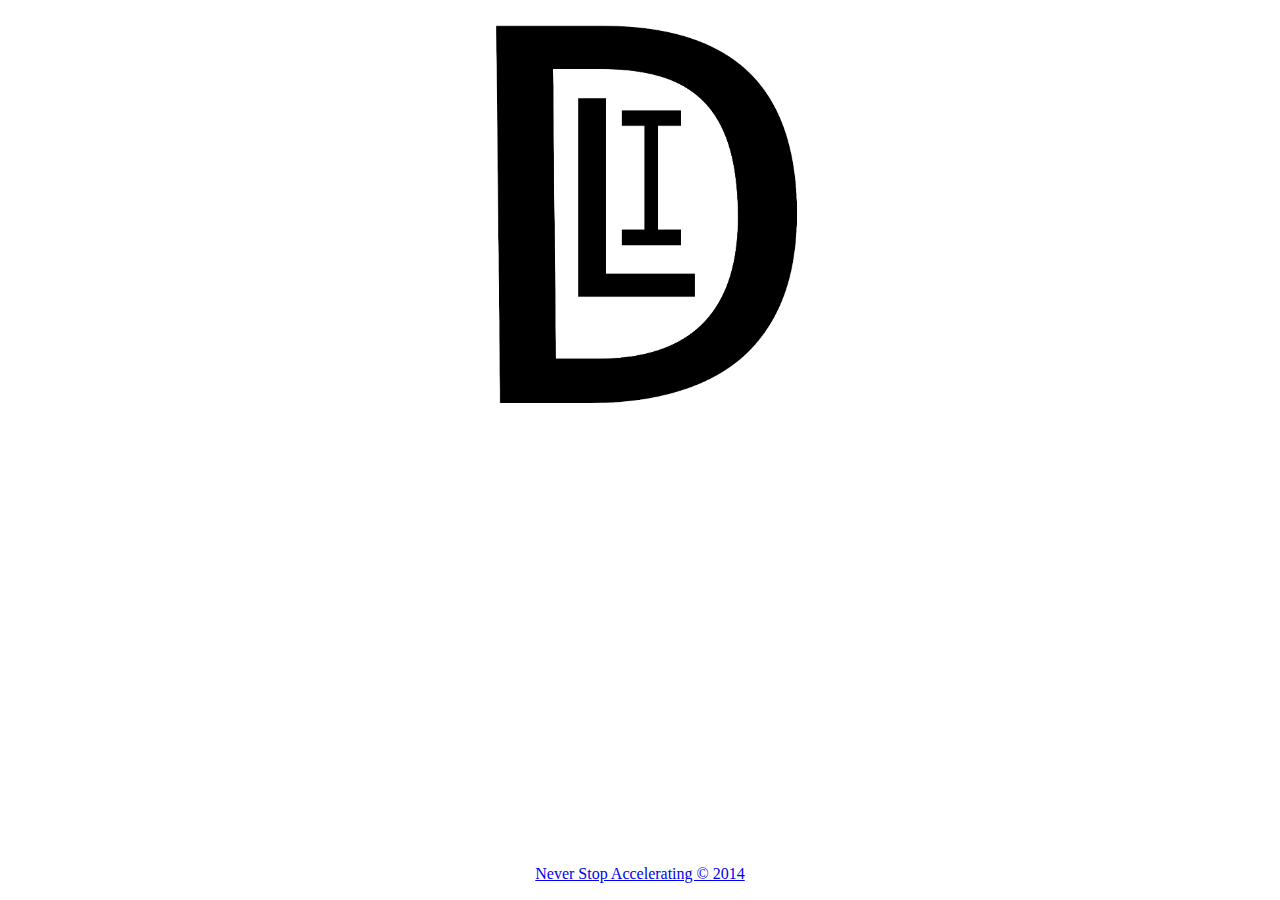
==== index.html @ 46f295f9 "changed title" ====
<!DOCTYPE html>
<html xmlns="http://www.w3.org/1999/xhtml" lang="en">
<head>
<meta http-equiv="Content-Type" content="text/html; charset=UTF-8" />
<title>GitHub Page</title>
<meta name="Title" content="GitHub Page"/> 
<meta name="Author" content="Little Dragon Inc"/> 
<meta name="description" content="Github page of Little Dragon Inc."/> 
<link rel="shortcut icon" href="favicon.ico">
<link rel="stylesheet" type="text/css" href="stylesheet.css"/>
<!--[if !IE 7]>
<style type="text/css">
#wrap {display:table;height:100%}
</style>
<![endif]-->
</head>
<body>
<div class ="wrapper">
<center><img src="LDI.png" width:50% height:auto alt="Logo, LDI"></center>

<div class = "push"></div>
</div>
<div id="footer"><center><a href=http://www.littledragoninc.com>Never Stop Accelerating © 2014</a></center></div>

</body>

</html>
---- stylesheet.css ----
html, body {
	height: 100%;
	width:55em;margin:0px auto;padding:0;color:#333;text-align:justify
}

img{
	max-width: 50%;
    height: auto;
    width: auto\9; /* ie8 */
}

.wrapper {
	min-height: 100%;
	height: auto !important;
	height: 100%;
	margin: 0 auto -35px; /* the bottom margin is the negative value of the footer's height */
}
footer, .push {
	padding-top:10px;
	height: 35px; /* '.push' must be the same height as 'footer' */
}

a.noDec, a.noDec:link, a.noDec:visited, a.noDec:hover, a.noDec:focus, a.noDec:active/*, a:link, a:visited*/{
text-decoration:none;
color:black;
}

/*Opera Fix*/
body:before {
	content:"";
	height:100%;
	float:left;
	width:0;
	margin-top:-32767px;/
}

#foot #left {float:left;}
#foot #center {float:center;text-align:center;
}
#foot #right {float:right;text-align:right;}
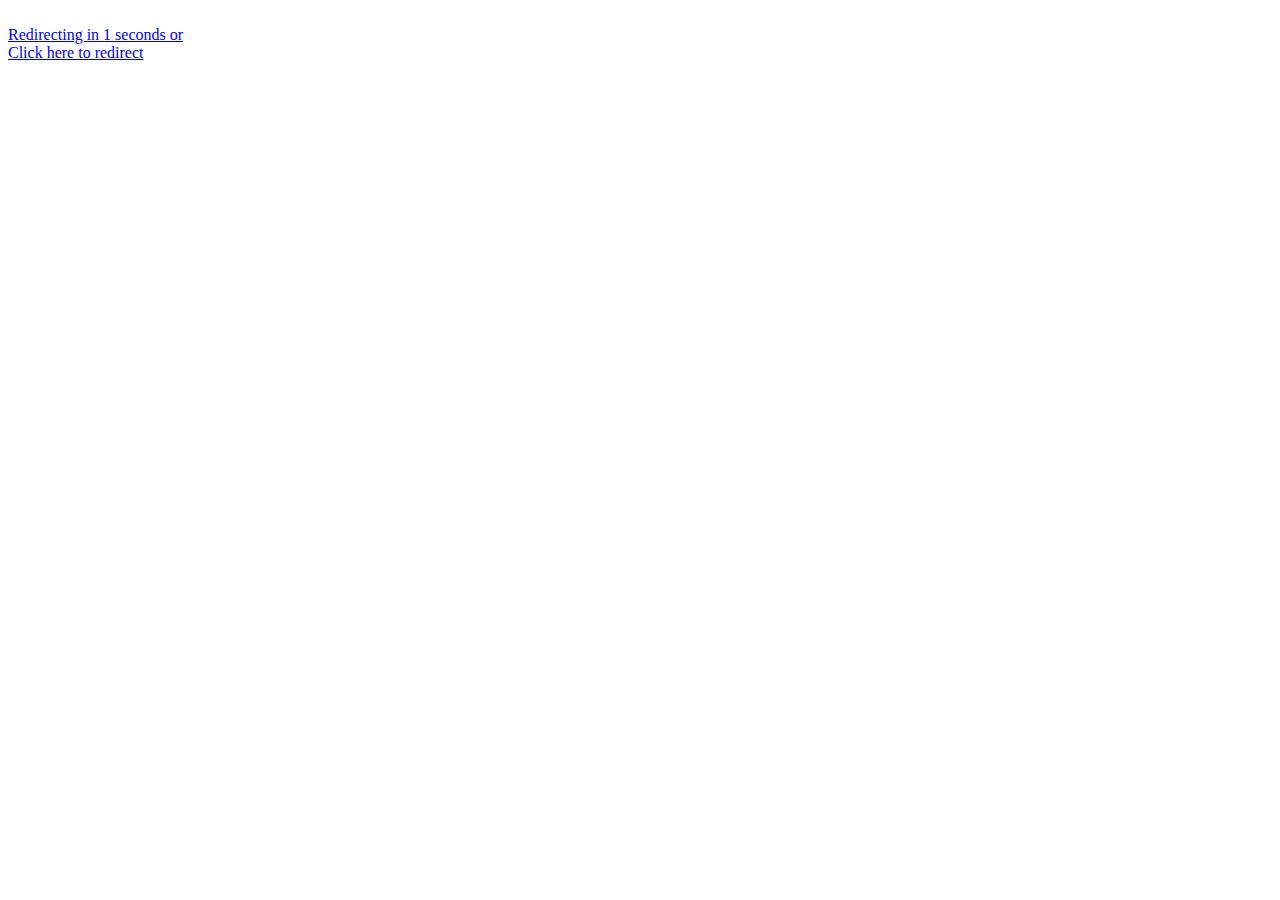
==== commit efe1b2e2: "testing analytics tracking" ====
--- a/index.html
+++ b/index.html
@@ -1,27 +1,10 @@
 <!DOCTYPE html>
 <html xmlns="http://www.w3.org/1999/xhtml" lang="en">
 <head>
-<meta http-equiv="Content-Type" content="text/html; charset=UTF-8" />
-<title>GitHub Page</title>
-<meta name="Title" content="GitHub Page"/> 
-<meta name="Author" content="Little Dragon Inc"/> 
-<meta name="description" content="Github page of Little Dragon Inc."/> 
-<link rel="shortcut icon" href="favicon.ico">
-<link rel="stylesheet" type="text/css" href="stylesheet.css"/>
-<!--[if !IE 7]>
-<style type="text/css">
-#wrap {display:table;height:100%}
-</style>
-<![endif]-->
+<meta HTTP-EQUIV="REFRESH" content="0; url=open">
+<title>Little Dragon Inc</title>
 </head>
 <body>
-<div class ="wrapper">
-<center><img src="LDI.png" width:50% height:auto alt="Logo, LDI"></center>
-
-<div class = "push"></div>
-</div>
-<div id="footer"><center><a href=http://www.littledragoninc.com>Never Stop Accelerating © 2014</a></center></div>
-
+<a href="open"><br/>Redirecting in 1 seconds or <br/>Click here to redirect</a>
 </body>
-
 </html>
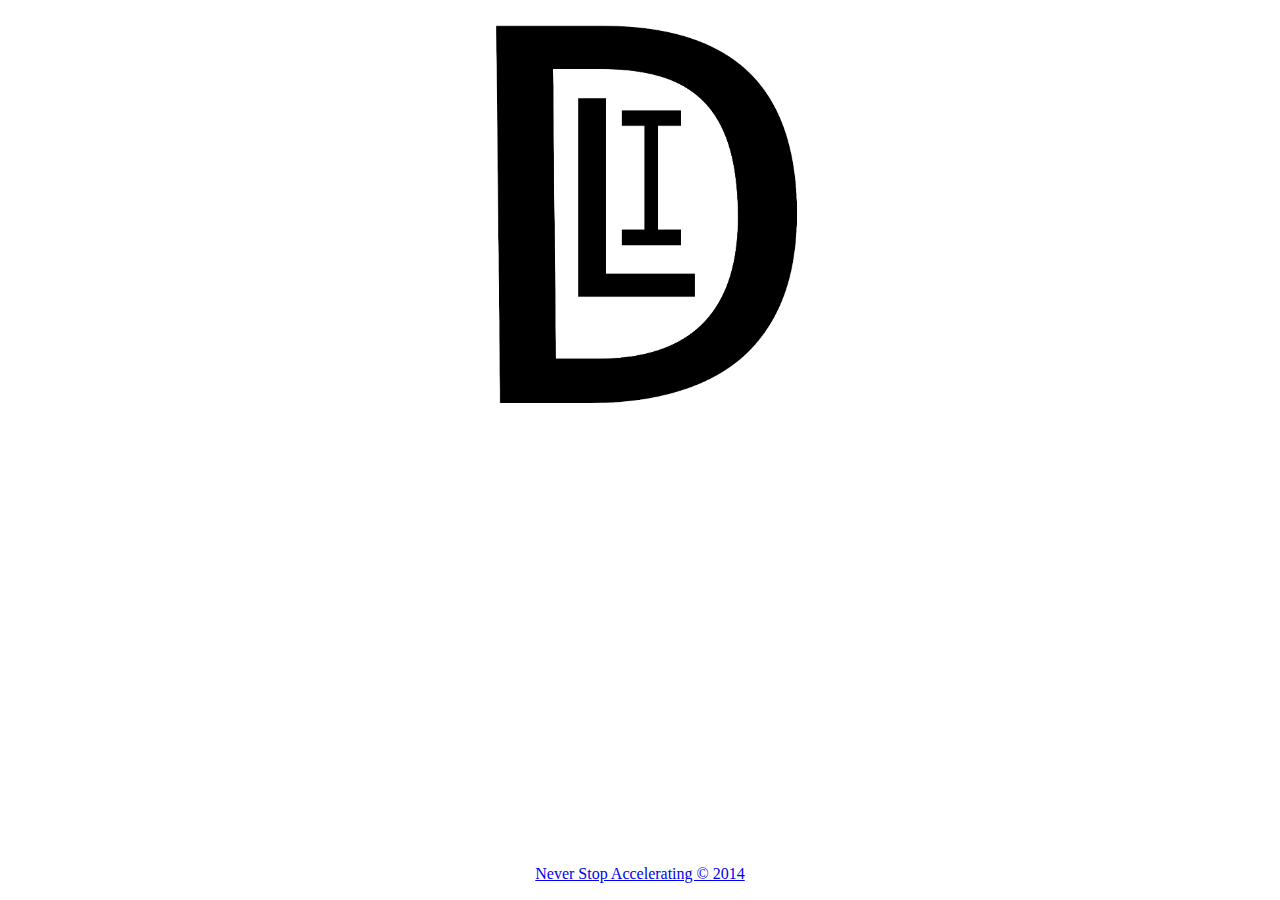
==== commit 9111d899: "fixed file formats" ====
--- a/index.html
+++ b/index.html
@@ -1,10 +1,26 @@
 <!DOCTYPE html>
 <html xmlns="http://www.w3.org/1999/xhtml" lang="en">
 <head>
-<meta HTTP-EQUIV="REFRESH" content="0; url=open">
-<title>Little Dragon Inc</title>
+<meta http-equiv="Content-Type" content="text/html; charset=UTF-8" />
+<title>Open LDI</title>
+<meta name="Title" content="Open LDI"/> 
+<meta name="Author" content="Little Dragon Inc"/> 
+<meta name="description" content="Open Source."/> 
+<link rel="shortcut icon" href="favicon.ico">
+<link rel="stylesheet" type="text/css" href="stylesheet.css"/>
+<!--[if !IE 7]>
+<style type="text/css">
+#wrap {display:table;height:100%}
+</style>
+<![endif]-->
 </head>
 <body>
-<a href="open"><br/>Redirecting in 1 seconds or <br/>Click here to redirect</a>
+<div class ="wrapper">
+<center><img src="LDI.png" width:50% height:auto alt="Logo, LDI"></center>
+<div class = "push"></div>
+</div>
+<div id="footer"><center><a href=http://www.littledragoninc.com>Never Stop Accelerating © 2014</a></center></div>
+<script>(function(i,s,o,g,r,a,m){i['GoogleAnalyticsObject']=r;i[r]=i[r]||function(){(i[r].q=i[r].q||[]).push(arguments)},i[r].l=1*new Date();a=s.createElement(o),m=s.getElementsByTagName(o)[0];a.async=1;a.src=g;m.parentNode.insertBefore(a,m)})(window,document,'script','//www.google-analytics.com/analytics.js','ga');ga('create', 'UA-50124748-3', 'littledragoninc.com');ga('require', 'displayfeatures');ga('send', 'pageview');</script>
 </body>
+
 </html>
--- a/stylesheet.css
+++ b/stylesheet.css
@@ -0,0 +1,42 @@
+html, body {
+	height: 100%;
+	width:55em;margin:0px auto;padding:0;color:#333;text-align:justify
+}
+
+img{
+	max-width: 50%;
+    height: auto;
+    width: auto\9; /* ie8 */
+}
+
+.wrapper {
+	min-height: 100%;
+	height: auto !important;
+	height: 100%;
+	margin: 0 auto -35px; /* the bottom margin is the negative value of the footer's height */
+}
+footer, .push {
+	padding-top:10px;
+	height: 35px; /* '.push' must be the same height as 'footer' */
+}
+
+a.noDec, a.noDec:link, a.noDec:visited, a.noDec:hover, a.noDec:focus, a.noDec:active/*, a:link, a:visited*/{
+text-decoration:none;
+color:black;
+}
+
+/*Opera Fix*/
+body:before {
+	content:"";
+	height:100%;
+	float:left;
+	width:0;
+	margin-top:-32767px;/
+}
+
+#foot #left {float:left;}
+#foot #center {float:center;text-align:center;
+}
+#foot #right {float:right;text-align:right;}
+
+
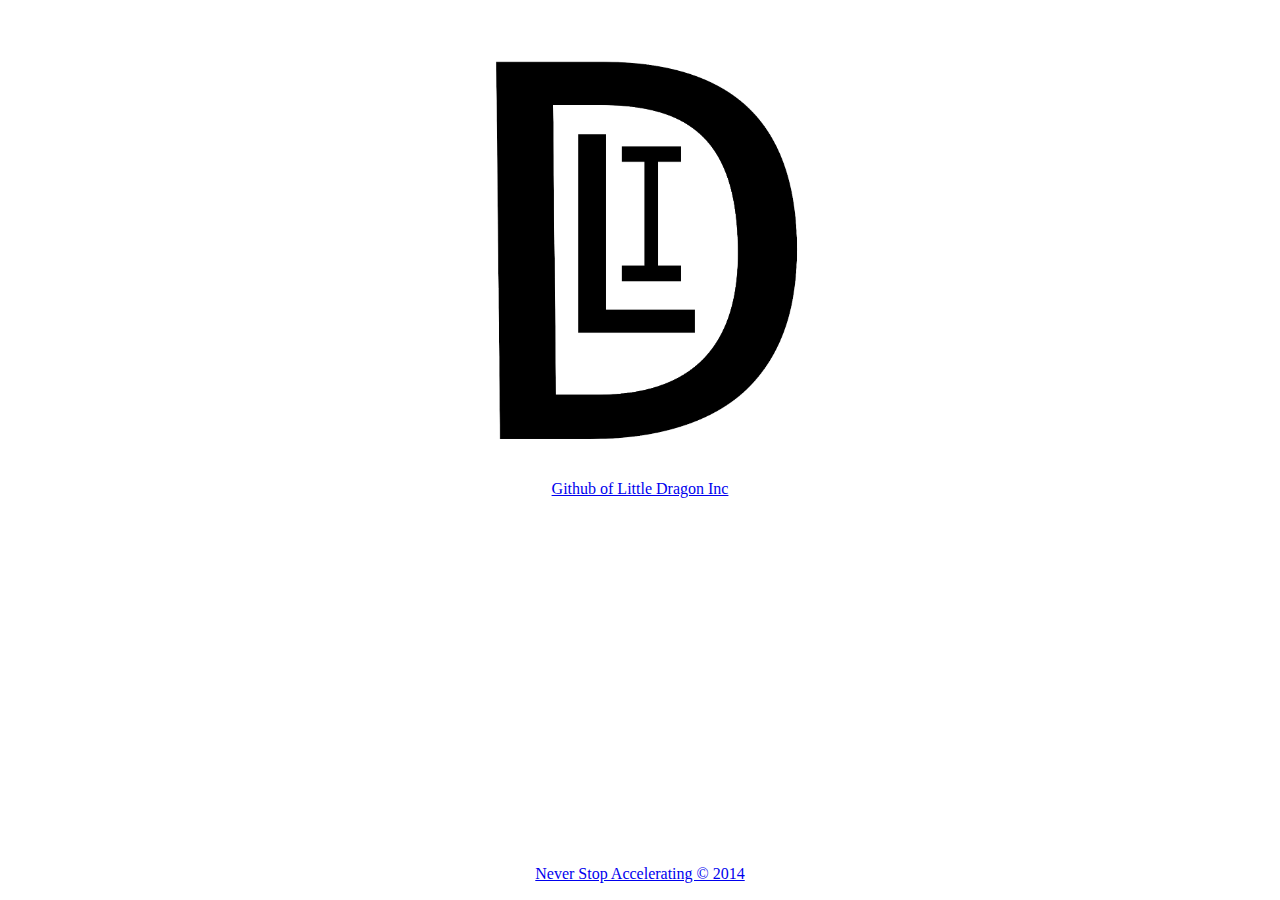
==== commit d8226c42: "added links" ====
--- a/index.html
+++ b/index.html
@@ -16,7 +16,10 @@
 </head>
 <body>
 <div class ="wrapper">
-<center><img src="LDI.png" width:50% height:auto alt="Logo, LDI"></center>
+<br/><br/>
+<center><a href="http://github.com/littledragoninc"><img src="LDI.png" width:50% height:auto alt="Logo, LDI"></a><br/>
+<a href="http://github.com/littledragoninc">Github of Little Dragon Inc</a>
+</center>
 <div class = "push"></div>
 </div>
 <div id="footer"><center><a href=http://www.littledragoninc.com>Never Stop Accelerating © 2014</a></center></div>
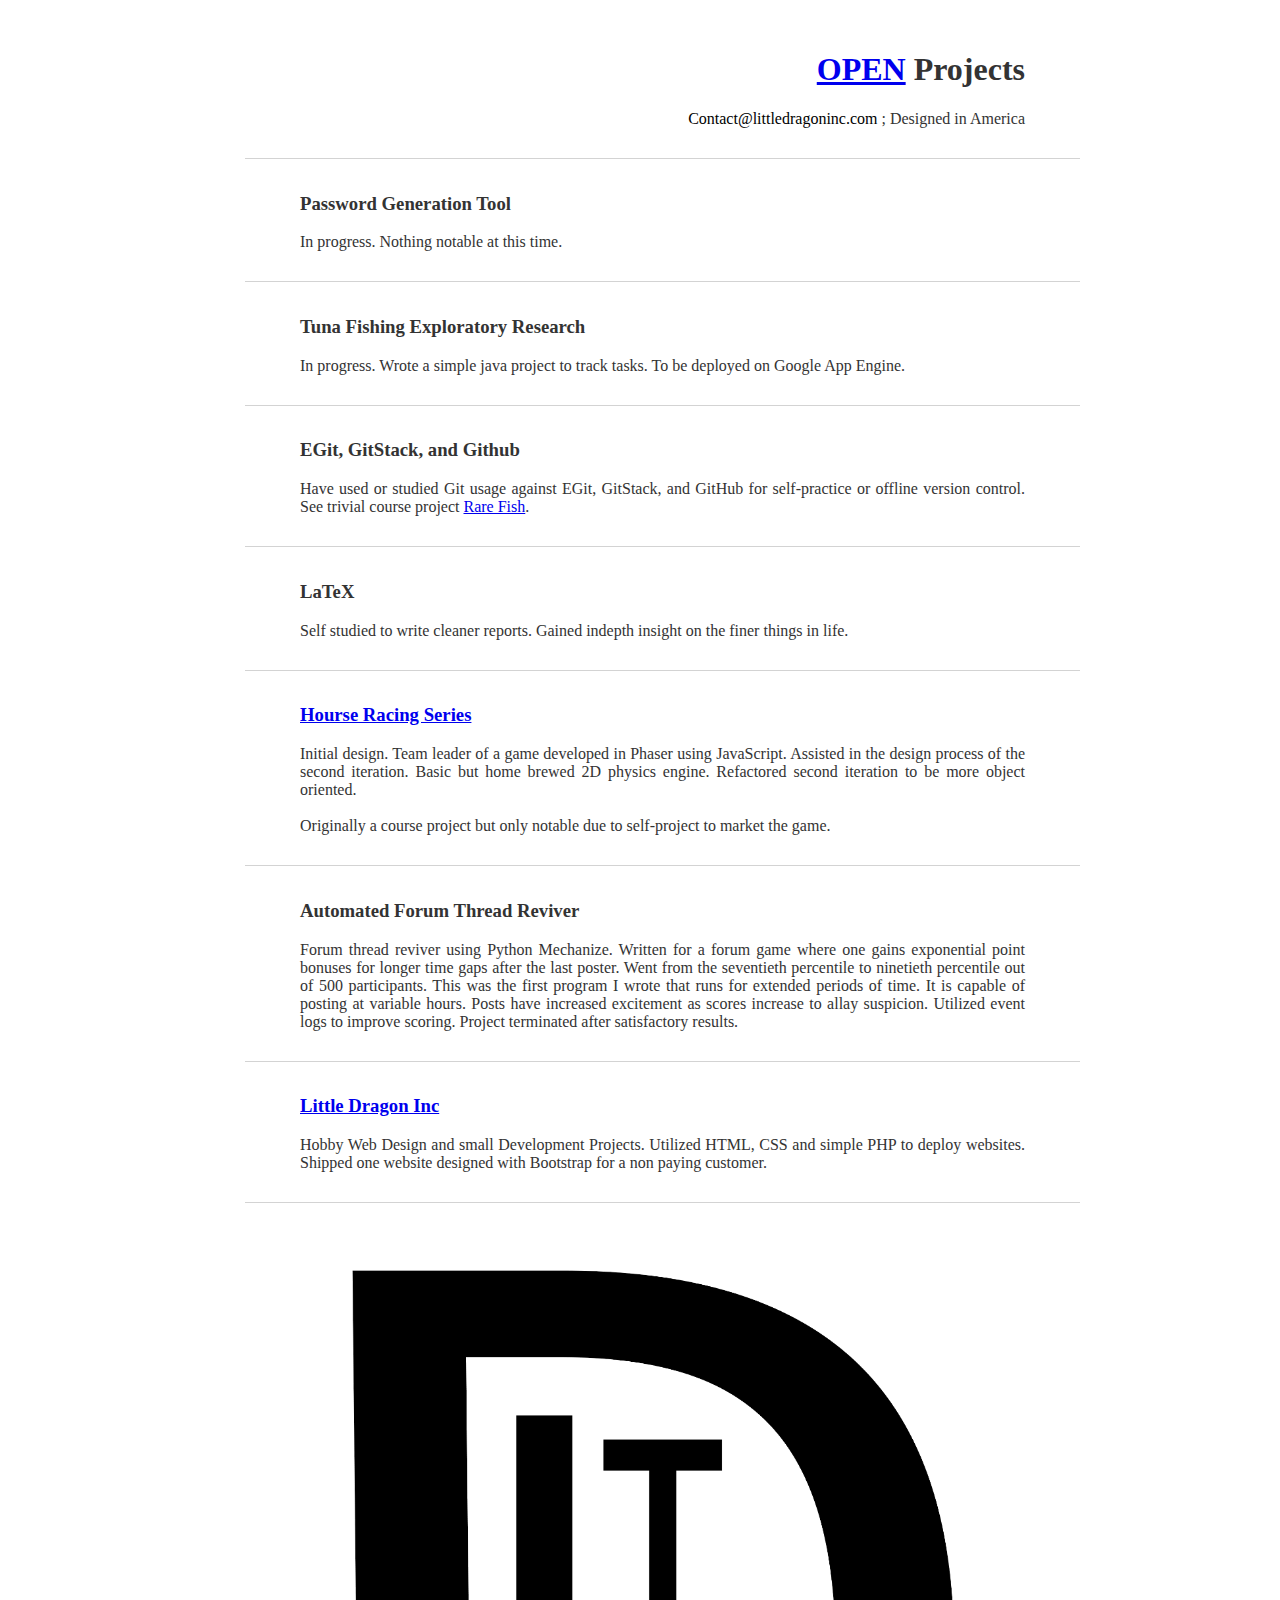
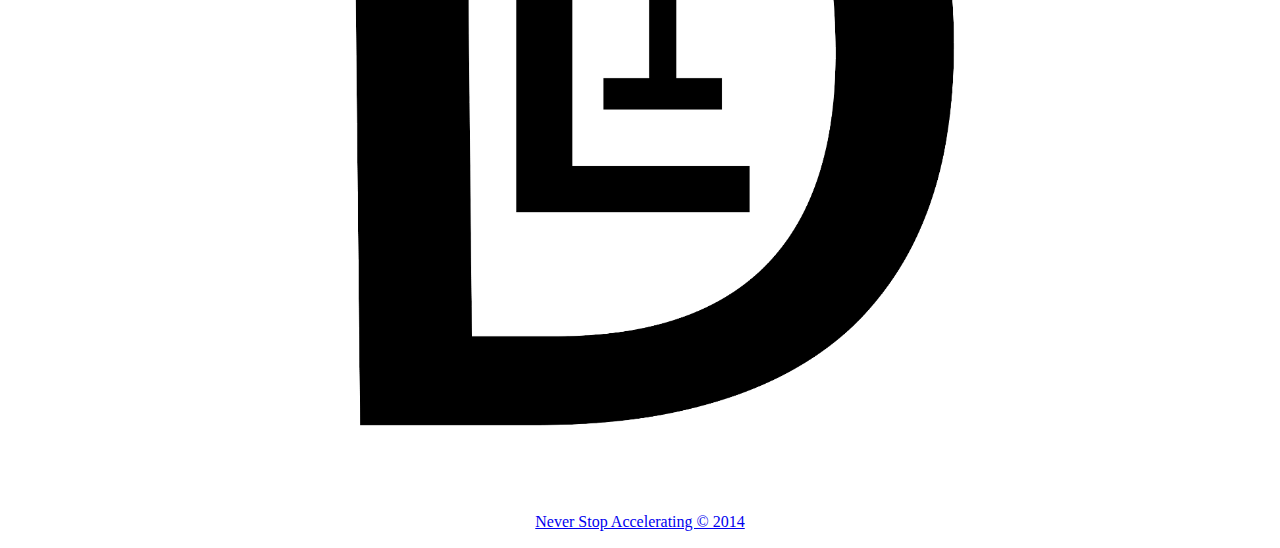
==== commit 15f247aa: "added projects" ====
--- a/index.html
+++ b/index.html
@@ -3,6 +3,7 @@
 <head>
 <meta http-equiv="Content-Type" content="text/html; charset=UTF-8" />
 <title>Open LDI</title>
+<meta http-equiv="refresh" content="0; URL=open.html"> 
 <meta name="Title" content="Open LDI"/> 
 <meta name="Author" content="Little Dragon Inc"/> 
 <meta name="description" content="Open Source."/> 
@@ -16,10 +17,7 @@
 </head>
 <body>
 <div class ="wrapper">
-<br/><br/>
-<center><a href="http://github.com/littledragoninc"><img src="LDI.png" width:50% height:auto alt="Logo, LDI"></a><br/>
-<a href="http://github.com/littledragoninc">Github of Little Dragon Inc</a>
-</center>
+<br/><a href="http://open.littledragoninc.com/open.html">Click here if not redirected.</a><br/>
 <div class = "push"></div>
 </div>
 <div id="footer"><center><a href=http://www.littledragoninc.com>Never Stop Accelerating © 2014</a></center></div>
--- a/stylesheet.css
+++ b/stylesheet.css
@@ -1,15 +1,48 @@
+.box {
+max-width:600px;
+padding:25px;
+background-color:#FFFFFF;
+border: 1px solid black;
+margin-left:auto;
+margin-right:auto;
+text-align: center 
+}
+
+.boxl {
+max-width:600px;
+padding:25px;
+/*background-color:#FFFFFF;*/
+border: 1px solid black;
+margin-left:auto;
+margin-right:auto;
+
+}
+.rect {
+/*	background-color:#C8FAFA;*/
+
+}
+
 html, body {
 	height: 100%;
 	width:55em;margin:0px auto;padding:0;color:#333;text-align:justify
 }
 
+blockquote{margin:0;margin-left:62px;margin-right:62px;padding:0;font-family:georgia,serif;font-style:italic}
+h1{margin-left:55px;margin-right:55px;padding:0;padding-top:30px}
+h3{margin-left:100px;margin-right:55px;padding:0;padding-top:15px}
+p.right {
+text-align:right;
+}
+p{margin-left:45px;padding:0 55px;padding-bottom:30px;border-bottom:1px solid #d3d3d3}
+
 img{
-	max-width: 50%;
+	max-width: 100%;
     height: auto;
     width: auto\9; /* ie8 */
 }
 
 .wrapper {
+
 	min-height: 100%;
 	height: auto !important;
 	height: 100%;
@@ -20,8 +53,11 @@
 	height: 35px; /* '.push' must be the same height as 'footer' */
 }
 
+
+
 a.noDec, a.noDec:link, a.noDec:visited, a.noDec:hover, a.noDec:focus, a.noDec:active/*, a:link, a:visited*/{
 text-decoration:none;
+
 color:black;
 }
 
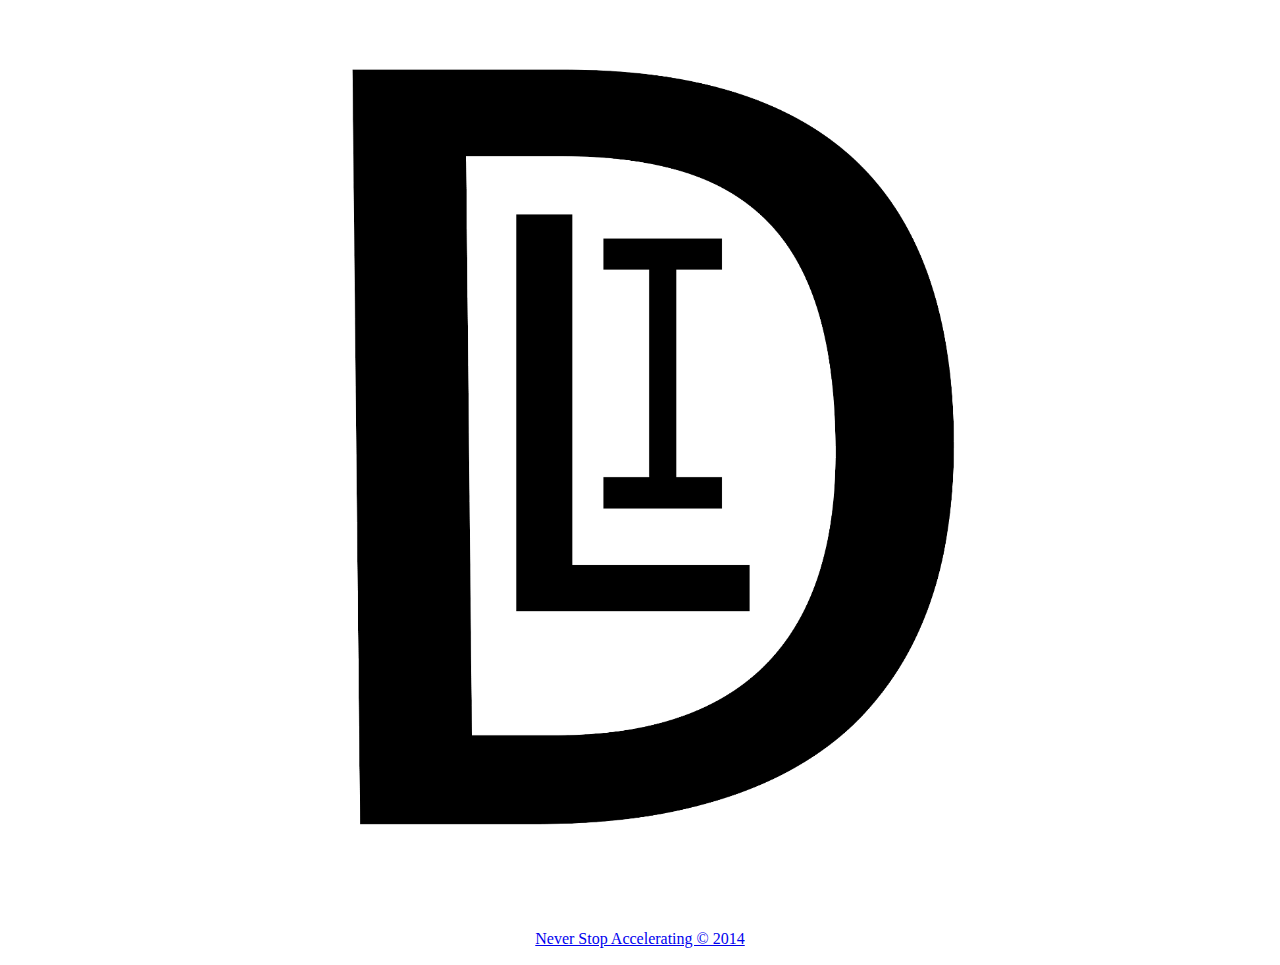
==== commit 4a221abf: "updated to logo" ====
--- a/index.html
+++ b/index.html
@@ -2,11 +2,10 @@
 <html xmlns="http://www.w3.org/1999/xhtml" lang="en">
 <head>
 <meta http-equiv="Content-Type" content="text/html; charset=UTF-8" />
-<title>Open LDI</title>
-<meta http-equiv="refresh" content="0; URL=open.html"> 
-<meta name="Title" content="Open LDI"/> 
+<title>Git LDI</title>
+<meta name="Title" content="Git LDI"/> 
 <meta name="Author" content="Little Dragon Inc"/> 
-<meta name="description" content="Open Source."/> 
+<meta name="description" content="A future page for projects on Github."/> 
 <link rel="shortcut icon" href="favicon.ico">
 <link rel="stylesheet" type="text/css" href="stylesheet.css"/>
 <!--[if !IE 7]>
@@ -17,7 +16,8 @@
 </head>
 <body>
 <div class ="wrapper">
-<br/><a href="http://open.littledragoninc.com/open.html">Click here if not redirected.</a><br/>
+<br/><center><a href="http://github.com/littledragoninc"><img src="LDI.png" width:50% height:auto alt="Logo, LDI"></a><br/>
+</center><br/>
 <div class = "push"></div>
 </div>
 <div id="footer"><center><a href=http://www.littledragoninc.com>Never Stop Accelerating © 2014</a></center></div>
